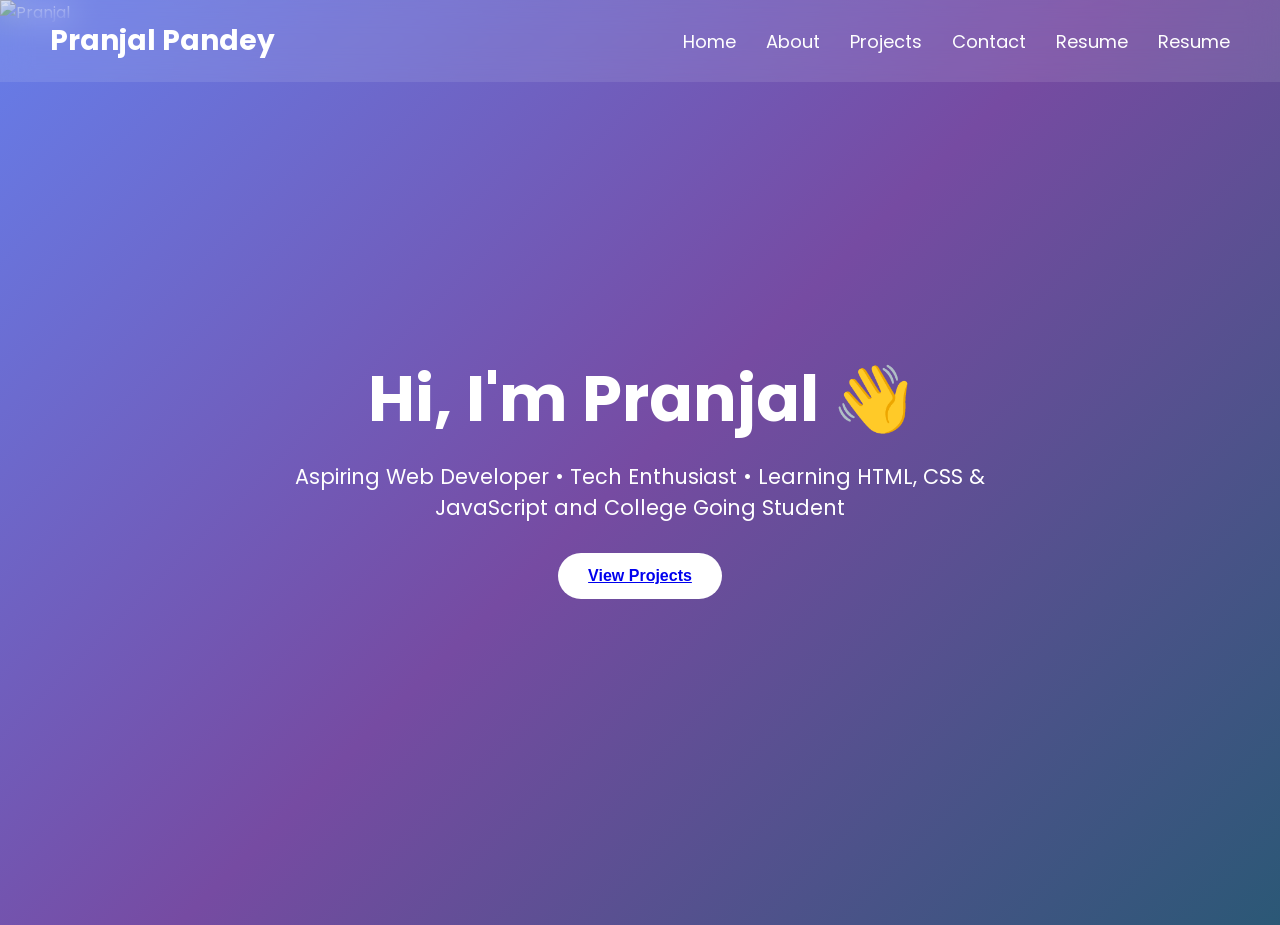
==== index.html @ cb5a1517 "Add files via upload" ====
<!DOCTYPE html>
<html lang="en">

<head>
    <meta charset="UTF-8">
    <meta name="viewport" content="width=device-width, initial-scale=1.0">

    <title>Pranjal's Portfolio</title>
    <img src="images/profile.jpg" alt="Pranjal" class="profile-pic">

    <link rel="stylesheet" href="style.css">

    <link rel="preconnect" href="https://fonts.googleapis.com">
    <link rel="preconnect" href="https://fonts.gstatic.com" crossorigin>

    <link href="https://fonts.googleapis.com/css2?family=Poppins:wght@300;400;600;700&display=swap" rel="stylesheet">
</head>

<body>

    <nav class="navbar">
        <div class="logo">Pranjal Pandey </div>

        <ul class="nav-links">
            <li><a href="index.html">Home</a></li>
            <li><a href="about.html">About</a></li>
            <li><a href="projects.html">Projects</a></li>
            <li><a href="contact.html">Contact</a></li>
            <li><a href="resume.html">Resume</a></li>
            <li><a href="https://docs.google.com/document/d/1ev_F6WdNsB_XUm1Qkj3d8ghQzNMClCuxOL_Zn0_cqaQ/edit?usp=sharing">Resume</a></li>

            
        </ul>
    </nav>

    <section class="hero">

        <h1>Hi, I'm Pranjal 👋</h1>

        <p>
            Aspiring Web Developer • Tech Enthusiast • Learning HTML, CSS & JavaScript and College Going Student
        </p>

        <button><a href="projects.html">View Projects</a></button>

    </section>

</body>

</html>
---- style.css ----
* {
    margin: 0;
    padding: 0;
    box-sizing: border-box;
}

body {
    font-family: 'Poppins', sans-serif;

    background: linear-gradient(
        135deg,
        #667eea,
        #764ba2,
        #2b5876
    );

    min-height: 100vh;
    color: white;
}

/* NAVBAR */

.navbar {
    position: fixed;
    top: 0;
    left: 0;

    width: 100%;

    display: flex;
    justify-content: space-between;
    align-items: center;

    padding: 20px 50px;

    background: rgba(255, 255, 255, 0.1);
    backdrop-filter: blur(15px);
}

.logo {
    font-size: 28px;
    font-weight: 700;
}

.nav-links {
    list-style: none;
    display: flex;
    gap: 30px;
}

.nav-links a {
    color: white;
    text-decoration: none;
    font-size: 18px;
    transition: 0.3s;
}

.nav-links a:hover {
    opacity: 0.7;
}

/* HERO SECTION */

.hero {
    min-height: 100vh;

    display: flex;
    flex-direction: column;
    justify-content: center;
    align-items: center;

    text-align: center;

    padding: 20px;
}

.hero h1 {
    font-size: 4rem;
    margin-bottom: 15px;
}

.hero p {
    font-size: 1.3rem;
    max-width: 700px;

    margin-bottom: 30px;
}

.hero button {
    background: white;
    color: #764ba2;

    border: none;

    padding: 14px 30px;

    border-radius: 50px;

    font-size: 16px;
    font-weight: 600;

    cursor: pointer;

    transition: 0.3s;
}

.hero button:hover {
    transform: translateY(-5px);
}

/* MOBILE */

@media (max-width: 768px) {

    .navbar {
        flex-direction: column;
        gap: 15px;
    }

    .hero h1 {
        font-size: 2.5rem;
    }

    .hero p {
        font-size: 1rem;
    }
}
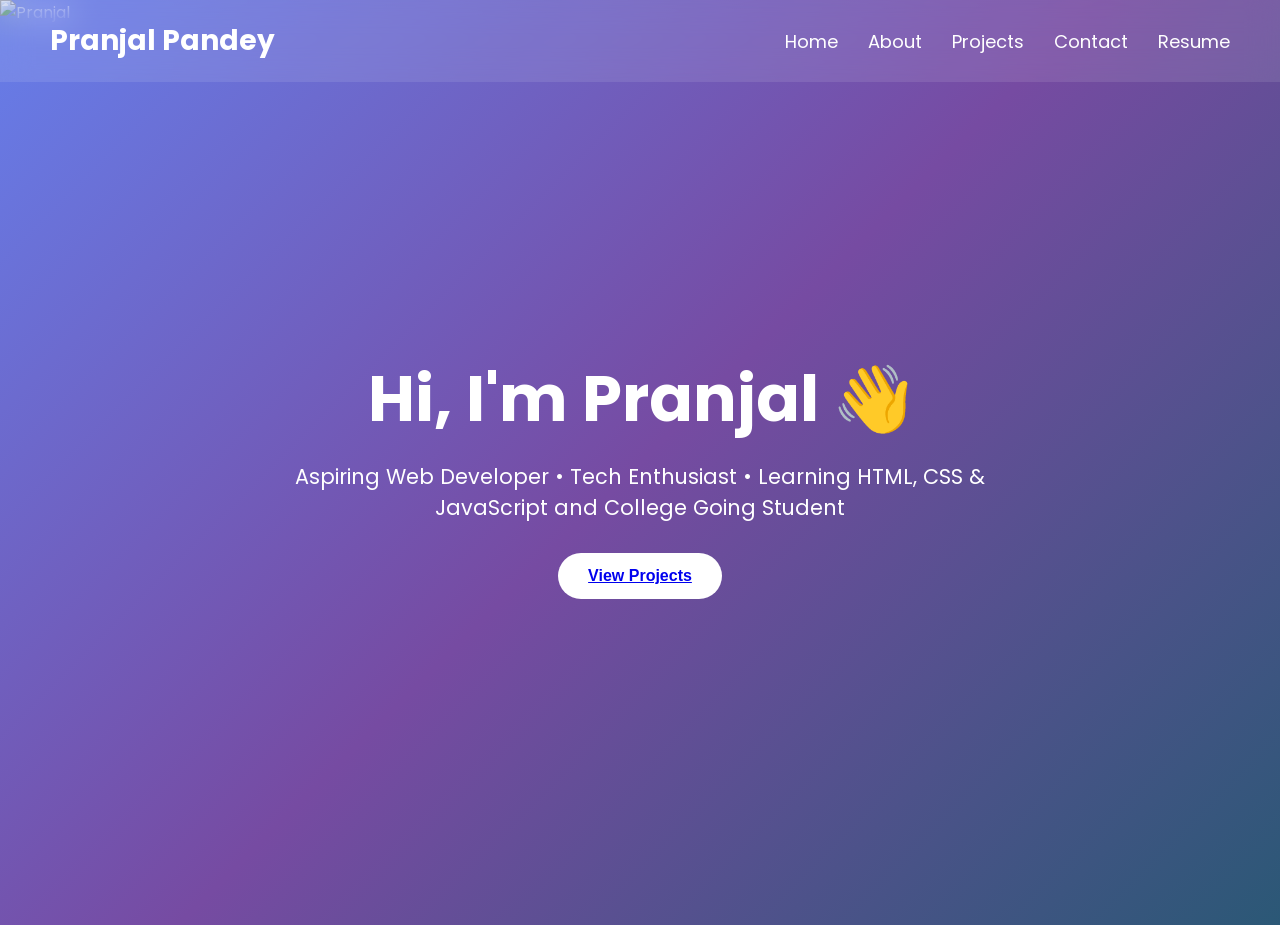
==== commit a9c9fe9a: "Fix resume link in index.html Updated the resume link in the navigation menu." ====
--- a/index.html
+++ b/index.html
@@ -26,8 +26,7 @@
             <li><a href="about.html">About</a></li>
             <li><a href="projects.html">Projects</a></li>
             <li><a href="contact.html">Contact</a></li>
-            <li><a href="resume.html">Resume</a></li>
-            <li><a href="https://docs.google.com/document/d/1ev_F6WdNsB_XUm1Qkj3d8ghQzNMClCuxOL_Zn0_cqaQ/edit?usp=sharing">Resume</a></li>
+            <li><a href="https://drive.google.com/file/d/1vCENReYSkM-bYcOtgAHt1A0GlBcT9hIh/view?usp=drive_link">Resume</a></li>
 
             
         </ul>
@@ -47,4 +46,4 @@
 
 </body>
 
-</html>+</html>
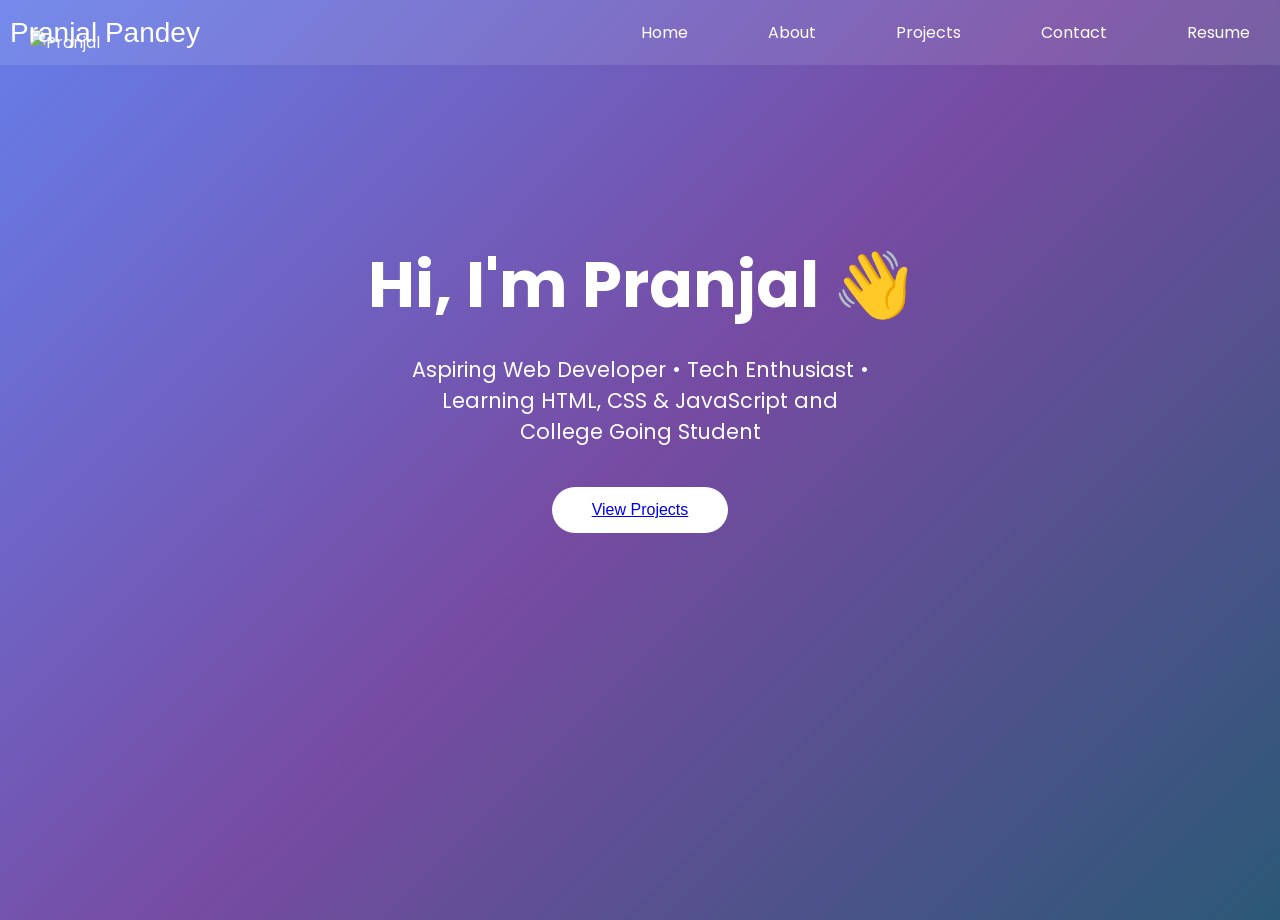
==== commit 2b292823: "Add files via upload" ====
--- a/index.html
+++ b/index.html
@@ -46,4 +46,4 @@
 
 </body>
 
-</html>
+</html>
--- a/style.css
+++ b/style.css
@@ -1,6 +1,6 @@
 * {
     margin: 0;
-    padding: 0;
+    padding: 10px;
     box-sizing: border-box;
 }
 
@@ -30,58 +30,53 @@
     display: flex;
     justify-content: space-between;
     align-items: center;
-
-    padding: 20px 50px;
-
+    padding: 0px 0px;
     background: rgba(255, 255, 255, 0.1);
-    backdrop-filter: blur(15px);
+    backdrop-filter:blur(-2px);
 }
 
 .logo {
     font-size: 28px;
-    font-weight: 700;
+    font-weight: 100;
 }
 
 .nav-links {
     list-style: none;
     display: flex;
-    gap: 30px;
+    gap: 40px;
 }
 
 .nav-links a {
     color: white;
     text-decoration: none;
-    font-size: 18px;
-    transition: 0.3s;
+    font-size: 16px;
+    transition: 0.9s;
 }
 
 .nav-links a:hover {
-    opacity: 0.7;
+    opacity: 0.1;
 }
 
 /* HERO SECTION */
 
 .hero {
-    min-height: 100vh;
-
-    display: flex;
+    min-height: 70vh;
+    display: flex; ;
     flex-direction: column;
     justify-content: center;
     align-items: center;
-
     text-align: center;
-
     padding: 20px;
 }
 
 .hero h1 {
     font-size: 4rem;
-    margin-bottom: 15px;
+    margin-bottom: 2px;
 }
 
 .hero p {
     font-size: 1.3rem;
-    max-width: 700px;
+    max-width: 500px;
 
     margin-bottom: 30px;
 }
@@ -97,7 +92,7 @@
     border-radius: 50px;
 
     font-size: 16px;
-    font-weight: 600;
+    font-weight: 500;
 
     cursor: pointer;
 
@@ -105,7 +100,7 @@
 }
 
 .hero button:hover {
-    transform: translateY(-5px);
+    transform: translateY(5px);
 }
 
 /* MOBILE */
